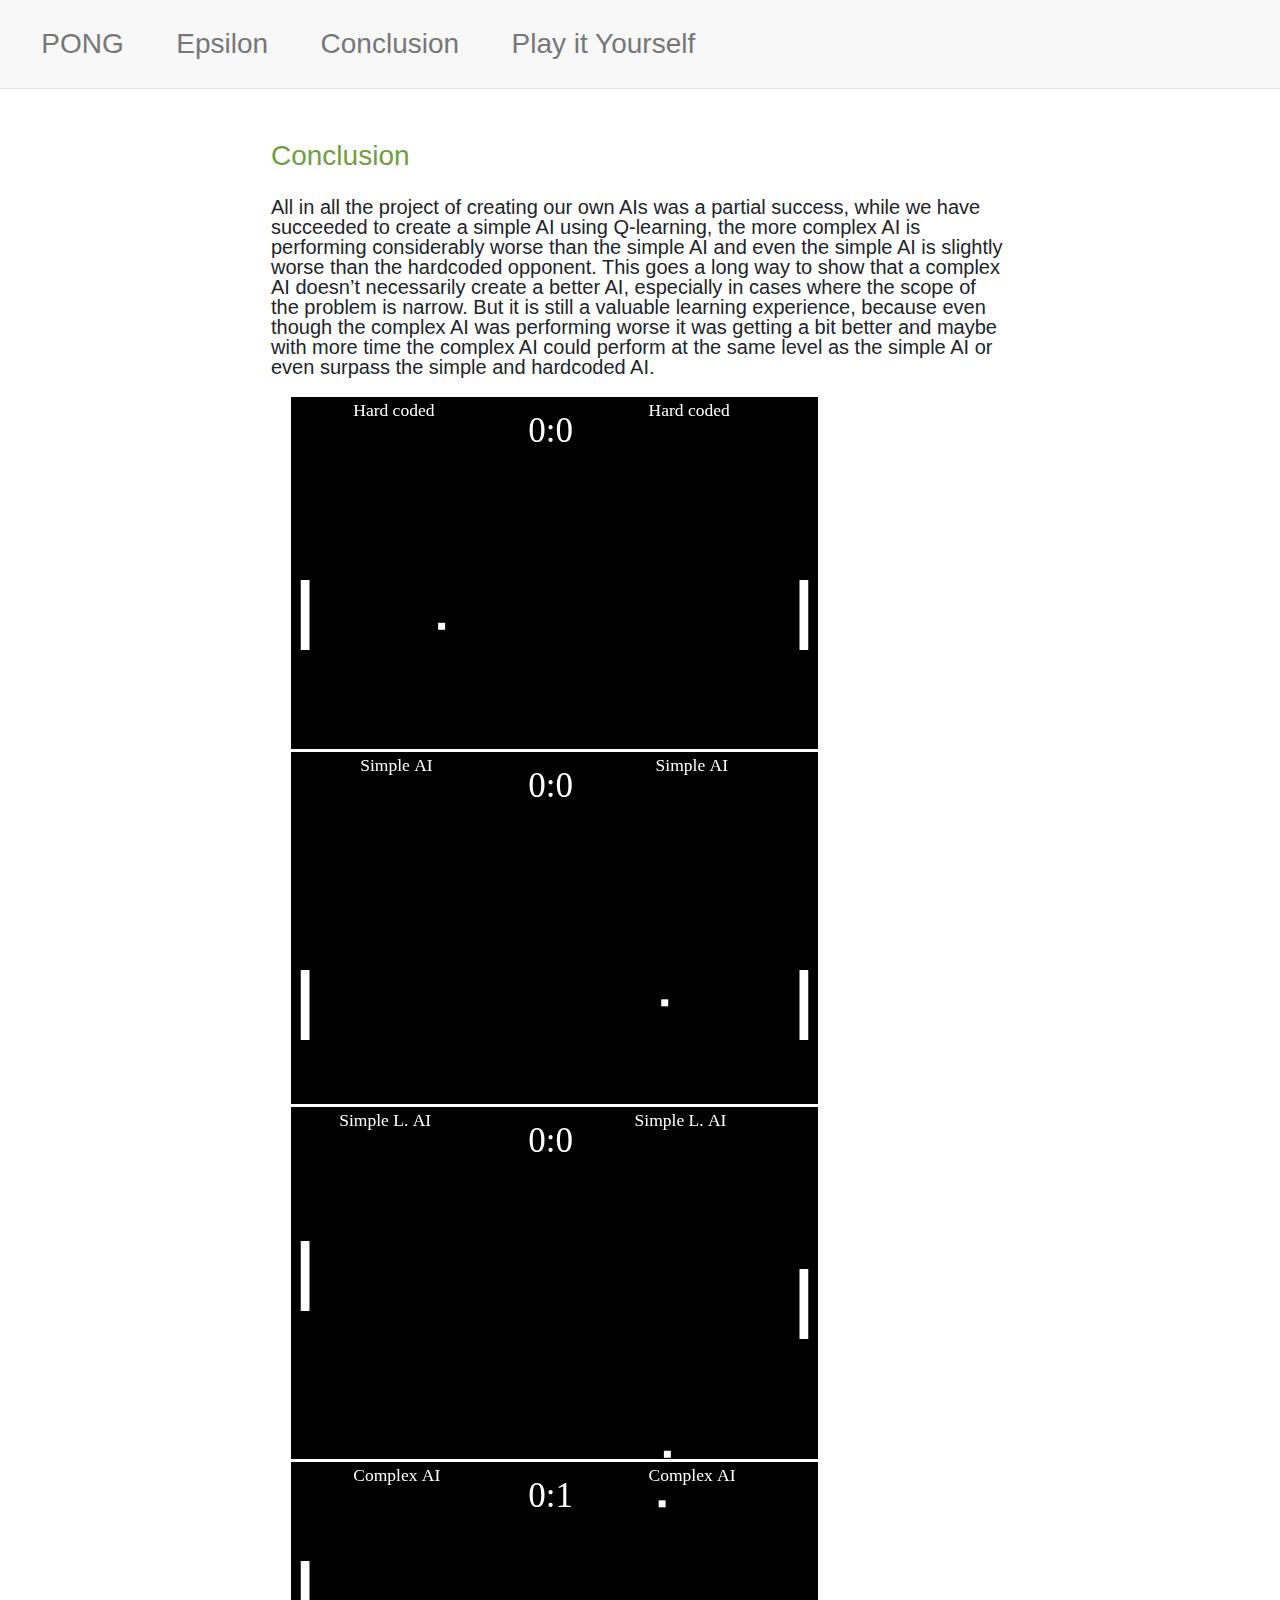
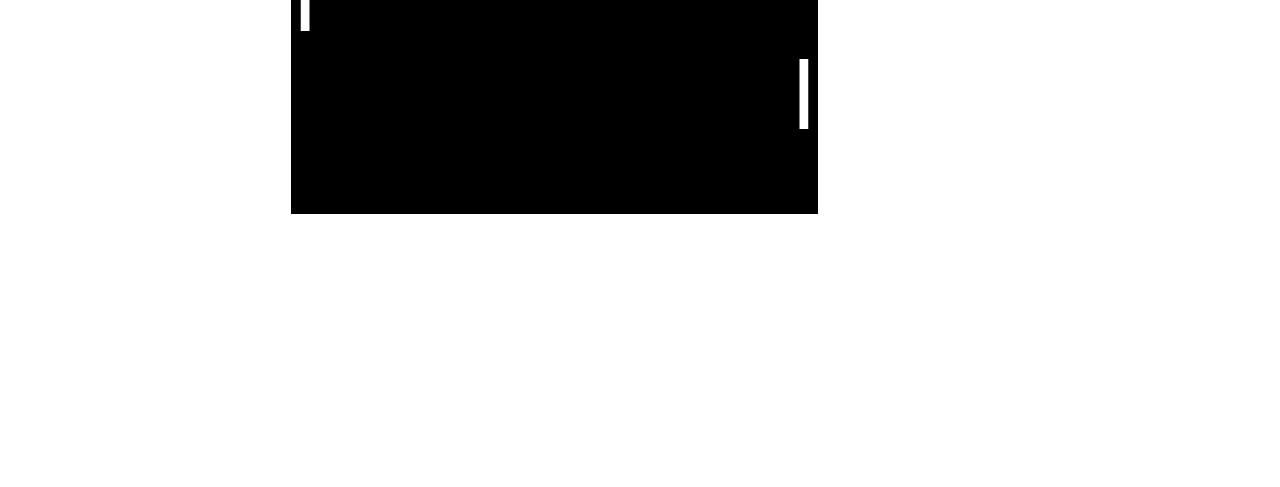
==== conclusion.html @ 90666a68 "update" ====
<!DOCTYPE html>
<html lang="en" dir="ltr">
  <head>
    <meta charset="utf-8"/>
    <title>PONG</title>
    <link rel='stylesheet' href='bootstrap.css'>
    <link rel='stylesheet' href='style.css'>
  </head>
  <body>
    <nav>
      <div class='container'>
        <ul class='menu-main'>
          <li><a href='/pong-ai.github.io/index.html'>PONG</a></li>
          <li><a href='/pong-ai.github.io/epsilon.html'>Epsilon</a></li>
          <li><a href='/pong-ai.github.io/conclusion.html'>Conclusion</a></li>
          <li><a href='/pong-ai.github.io/play-yourself.html'>Play it Yourself</a></li>
        </ul>
      </div>
    </nav>
    <div class='spacer'></div>
    <div id='main-text' class='col-md-8 docs-content'>
        <h2 class='title'>Conclusion</h2>
        <p class='text'>
            <br>All in all the project of creating our own AIs was a partial success, while we have succeeded to create a simple AI using Q-learning, the more complex AI is performing considerably worse than the simple AI and even the simple AI is slightly worse than the hardcoded opponent. This goes a long way to show that a complex AI doesn’t necessarily create a better AI, especially in cases where the scope of the problem is narrow. But it is still a valuable learning experience, because even though the complex AI was performing worse it was getting a bit better and maybe with more time the complex AI could perform at the same level as the simple AI or even surpass the simple and hardcoded AI.  
        </p>
      <div class='pong'>
        <script src="playfield.js"></script>
        <canvas class='text-playfield' id="playfield2" width="525" height="350" style="border:1px solid #000000;"></canvas> <canvas class='text-playfield' id="playfield3" width="525" height="350" style="border:1px solid #000000;"></canvas>
        <script>
          localStorage.clear();
          var playfield2 = new Playfield(document.getElementById('playfield2'), document.getElementById('playfield2').getContext("2d"), 1, 1.00001, 1, 1.01, false, 1.75);
          setInterval(mainLoop, 5, playfield2, 0, 0);
          var playfield3 = new Playfield(document.getElementById('playfield3'), document.getElementById('playfield3').getContext("2d"), 1, 1.00001, 1, 1.1, false, 1.75);
          setInterval(mainLoop, 5, playfield3, 1, 1);
        </script>

        <br><canvas class='text-playfield' id="playfield4" width="525" height="350" style="border:1px solid #000000;"></canvas> <canvas class='text-playfield' id="playfield5" width="525" height="350" style="border:1px solid #000000;"></canvas>
        <script>
          localStorage.clear();
          var playfield4 = new Playfield(document.getElementById('playfield4'), document.getElementById('playfield4').getContext("2d"), 1, 1.001, 1, 1.001, false, 1.75);
          setInterval(mainLoop, 5, playfield4, 2, 2);
          var playfield5 = new Playfield(document.getElementById('playfield5'), document.getElementById('playfield5').getContext("2d"), 1, 1.001, 1, 1.001, false, 1.75);
          setInterval(mainLoop, 5, playfield5, 3, 3);
        </script>
      </div>
    </div>
    <div id='spacer1'></div>
    <div class='footer'></div>
  </body>
</html>
---- style.css ----
html, body, div, span, object, iframe,
h1, h2, h3, h4, h5, h6, p, blockquote, pre,
abbr, address, cite, code,
del, dfn, em, img, ins, kbd, q, samp,
small, strong, sub, sup, var,
b, i,
dl, dt, dd, ol, ul, li,cat
fieldset, form, label, legend, caption, tbody, tfoot, thead, tr, th, td,
article, aside, canvas, details, figcaption, figure,
footer, header, hgroup, menu, nav, section, summary,
time, mark, audio, video {
    margin:0;
    padding:0;

    outline:0;
    font-size:100%;
    vertical-align:baseline;
    background:transparent;
}

body {
    line-height:1;
}

article,aside,details,figcaption,figure,
footer,header,hgroup,menu,nav,section {
    display:block;
}

nav ul {
    list-style:none;
}

blockquote, q {
    quotes:none;
}

blockquote:before, blockquote:after,
q:before, q:after {
    content:'';
    content:none;
}

a {
    margin:0;
    padding:0;
    font-size:100%;
    vertical-align:baseline;
    background:transparent;
}


ins {
    background-color:#ff9;
    color:#000;
    text-decoration:none;
}


mark {
    background-color:#ff9;
    color:#000;
    font-style:italic;
    font-weight:bold;
}

del {
    text-decoration: line-through;
}

abbr[title], dfn[title] {
    border-bottom:1px dotted;
    cursor:help;
}


hr {
    display:block;
    height:1px;
    border:0;
    border-top:1px solid #cccccc;
    margin:1em 0;
    padding:0;
}

input, select {
    vertical-align:middle;
}

/* -------------------------------------- */

.container{
  width: 100%!important;
  height: 87.5px;
  display: inline-block;
  background: #f8f8f8;
  border-style: solid;
  border-width: 0px 0px 1px 0px;
  border-color:#e7e7e7;
  position: fixed;
  max-width: 100%!important;
  box-sizing: unset;
  z-index: 999;
}
.logo{
  height: 87.5px;
  display: block;
  position: relative;
  padding: 0px;
}
.menu-main{
  background: #f8f8f8;
  height: 87.5px;
}
.menu-main li {
  height: 87.5px;
  float: left;
}
.menu-main li a {
  font-size: 28px;
  line-height: 35px;
  display: block;
  padding: 26.25px;
  text-decoration: none;
  color: #777;
  font-family: "Helvetica Neue",Helvetica,Arial,sans-serif;
}
#a-logo{
  padding: 0px;

}
.menu-main li a:hover{
  color: black;
}
.spacer{
  height: 88.5px;
  width: 100%;
}

/* ---------------------------------- */

.page-title{
  margin-top: 2em;
  font-size: 28px;
  margin-bottom: 1.5em;
}

.pong{
  padding: 20px;
  margin-right: auto;
  margin-left: auto;
}
.playfield{
  display: block;
  margin-left: auto;
  margin-right: auto;
}
#spacer1{
  height: 50px;
  width: 100%;
}
#main-text{
  margin-left: auto;
  margin-right: auto;
  width: 60%;
}
.footer{
  height: 200px;
}
.text{
  font-size: 20px;
  margin-top: 15p;
}
.title, h2{
  font-weight: 300!important;
  font-style: normal!important;
  font-size: 28px!important;
  padding-top: 50px;
  padding-bottom: 5px;
  color: #719e40;
}
.list-1{
  margin-top: 15px;
  margin-left: 30px;
  font-size: 20px;
  line-height: 22px;
}
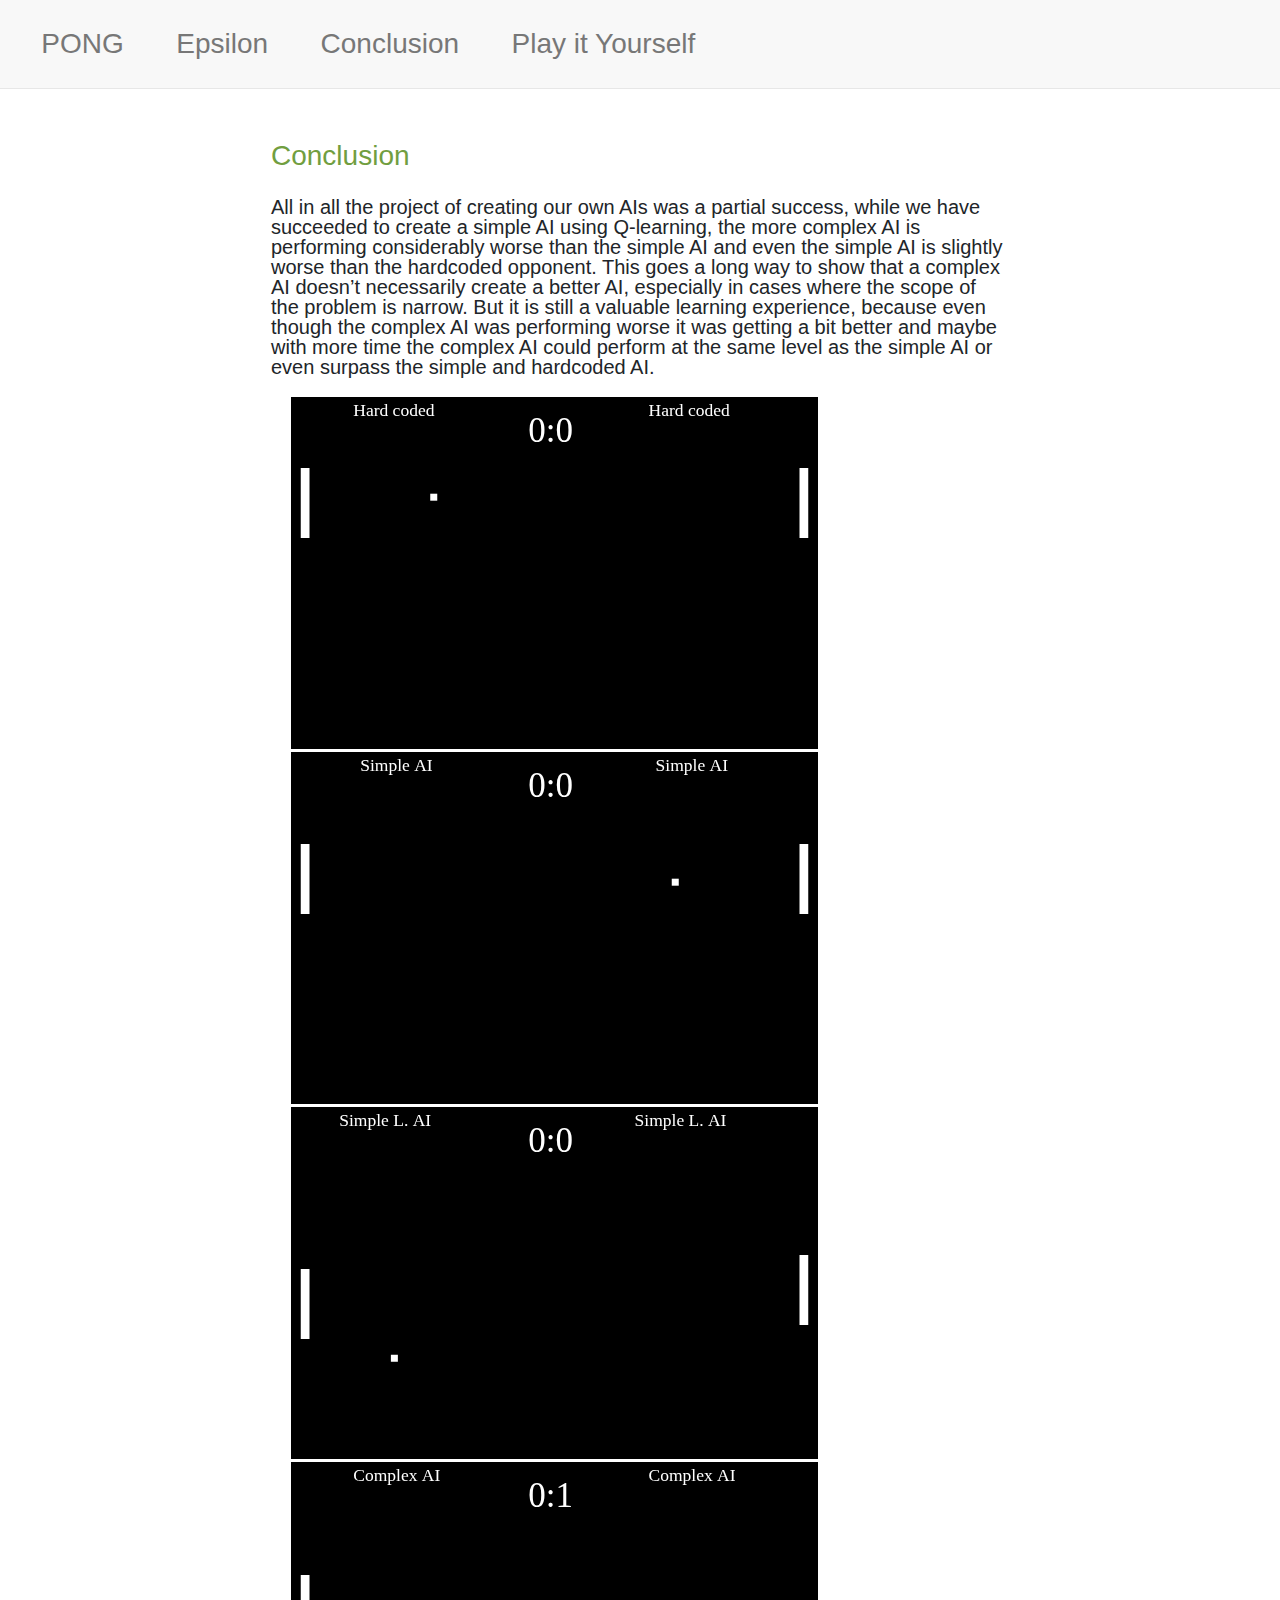
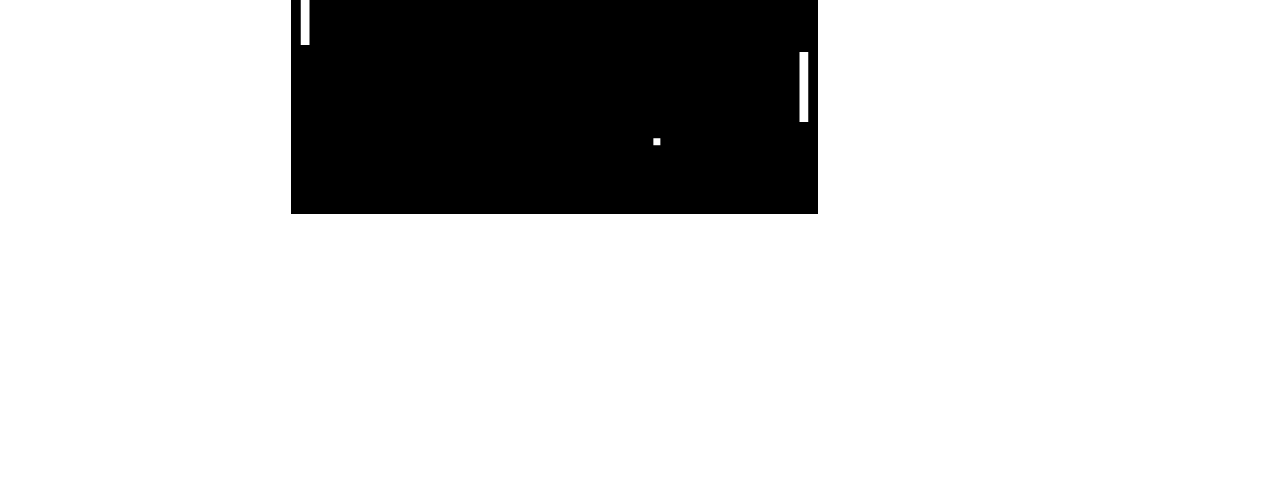
==== commit b990e707: "update" ====
--- a/conclusion.html
+++ b/conclusion.html
@@ -45,6 +45,9 @@
       </div>
     </div>
     <div id='spacer1'></div>
-    <div class='footer'></div>
+    <div class='footer'>
+        
+
+    </div>
   </body>
 </html>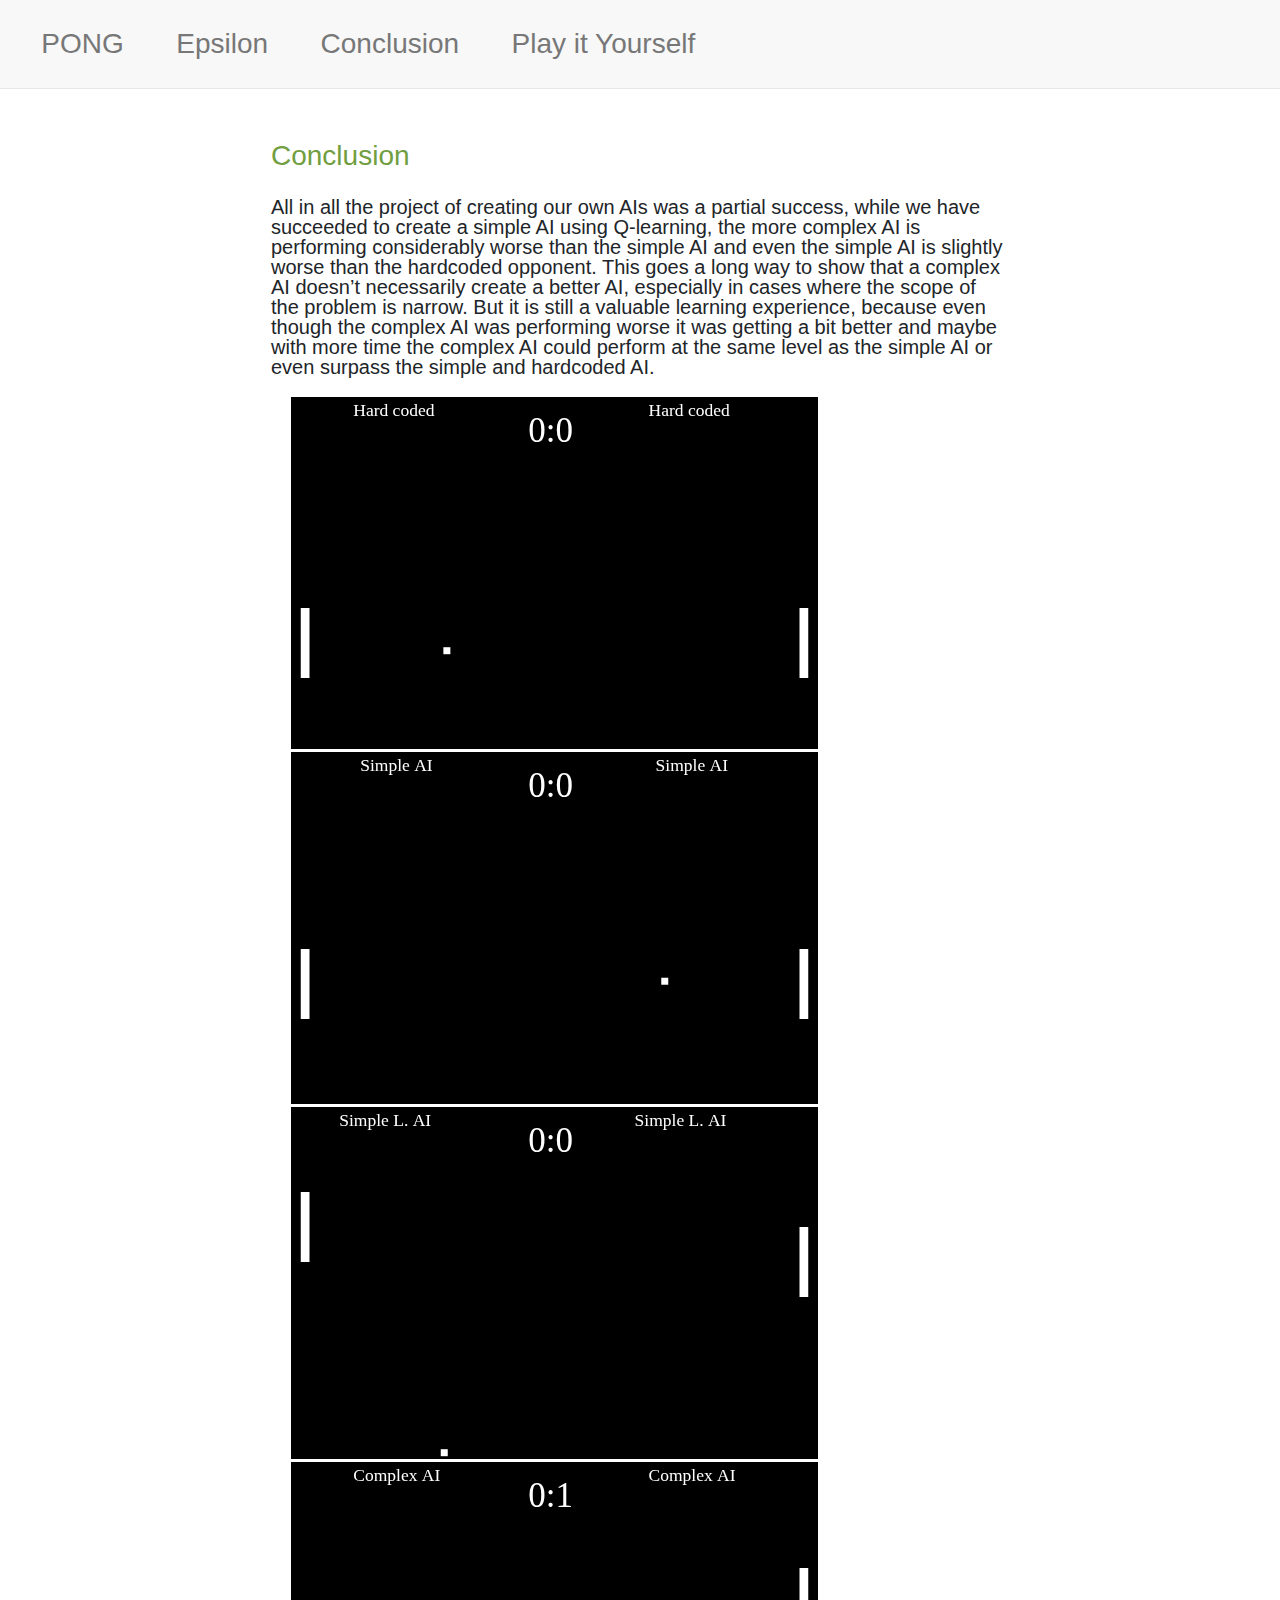
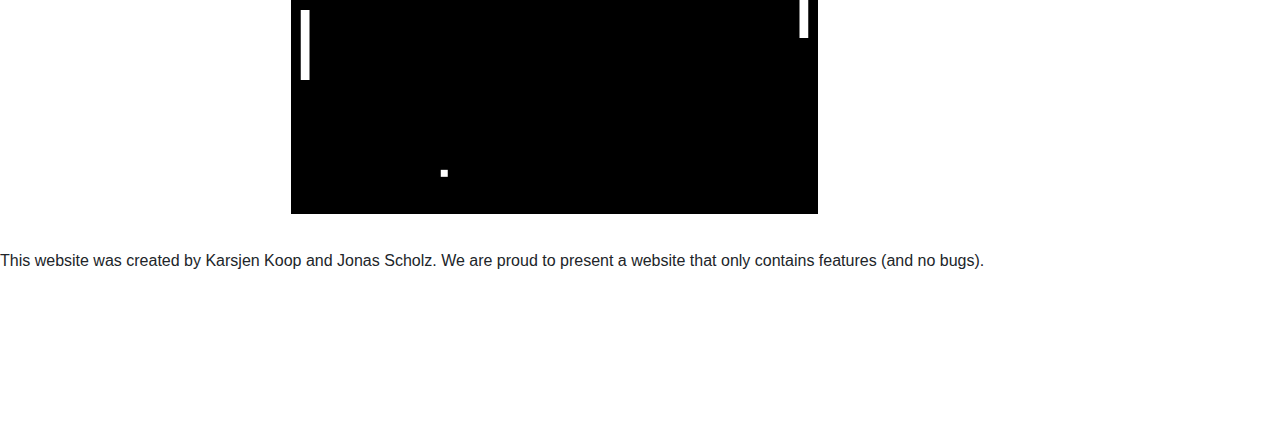
==== commit 8e2fa4ea: "update" ====
--- a/conclusion.html
+++ b/conclusion.html
@@ -44,10 +44,8 @@
         </script>
       </div>
     </div>
-    <div id='spacer1'></div>
     <div class='footer'>
-        
-
-    </div>
+      <br>This website was created by Karsjen Koop and Jonas Scholz. We are proud to present a website that only contains features (and no bugs).
+</div>
   </body>
 </html>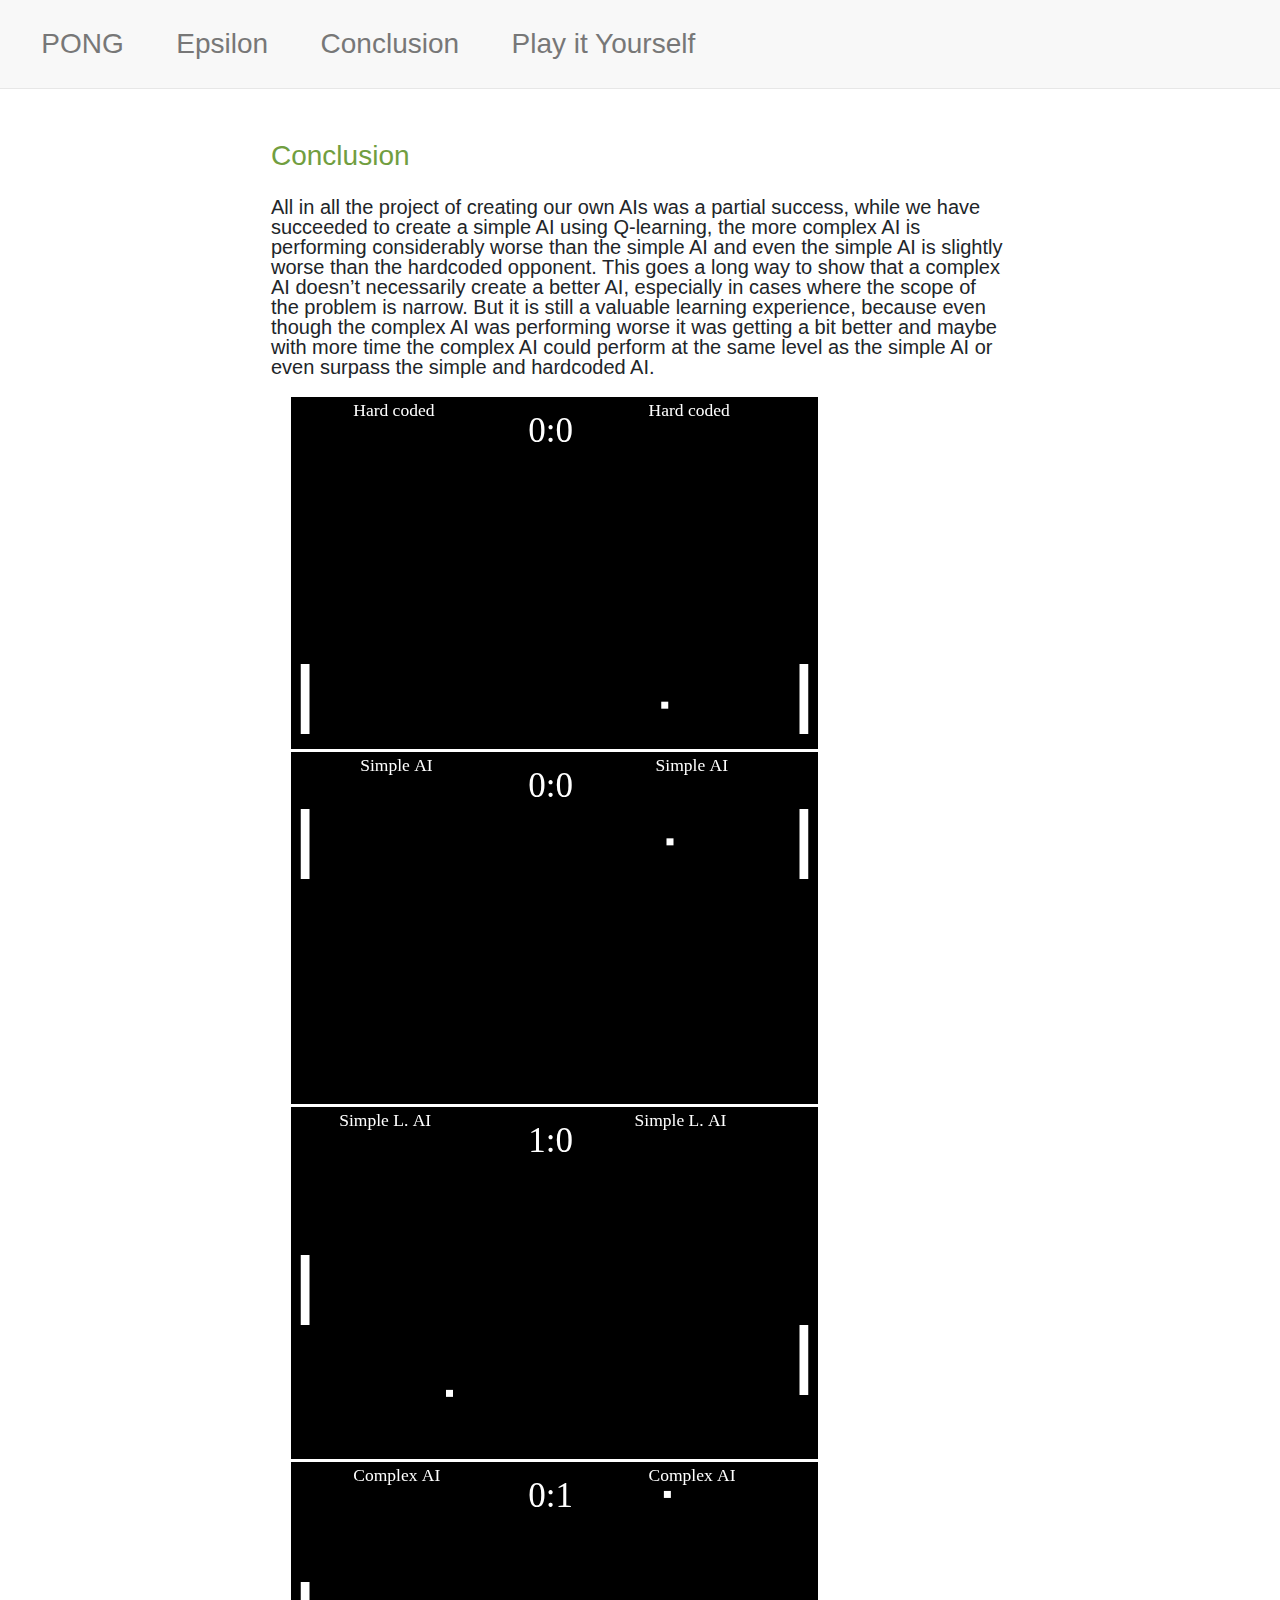
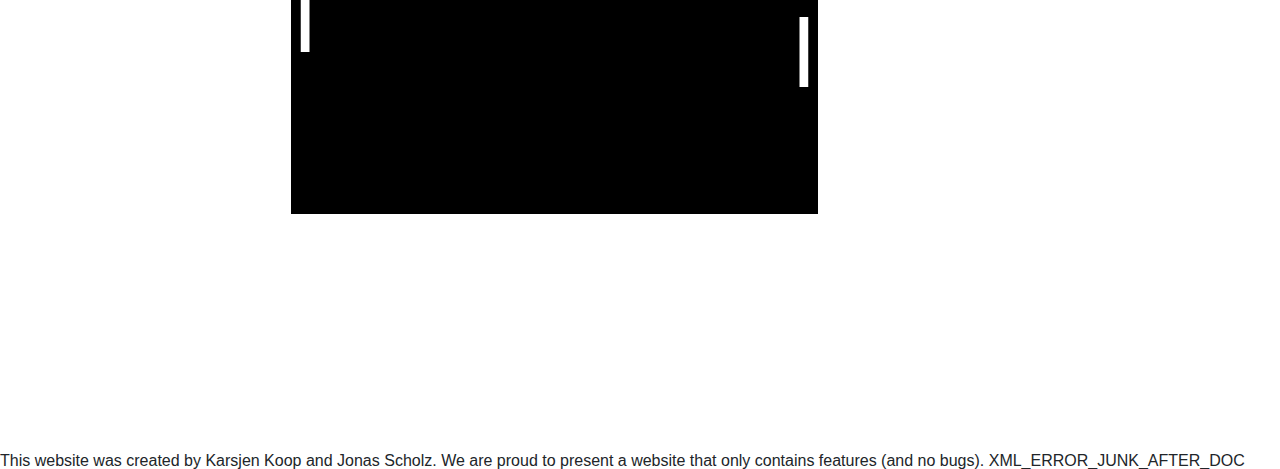
==== commit df295006: "update" ====
--- a/conclusion.html
+++ b/conclusion.html
@@ -45,7 +45,7 @@
       </div>
     </div>
     <div class='footer'>
-      <br>This website was created by Karsjen Koop and Jonas Scholz. We are proud to present a website that only contains features (and no bugs).
+      <br>This website was created by Karsjen Koop and Jonas Scholz. We are proud to present a website that only contains features (and no bugs). XML_ERROR_JUNK_AFTER_DOC
 </div>
   </body>
 </html>--- a/style.css
+++ b/style.css
@@ -165,7 +165,7 @@
   width: 60%;
 }
 .footer{
-  height: 200px;
+  margin-top: 200px;
 }
 .text{
   font-size: 20px;
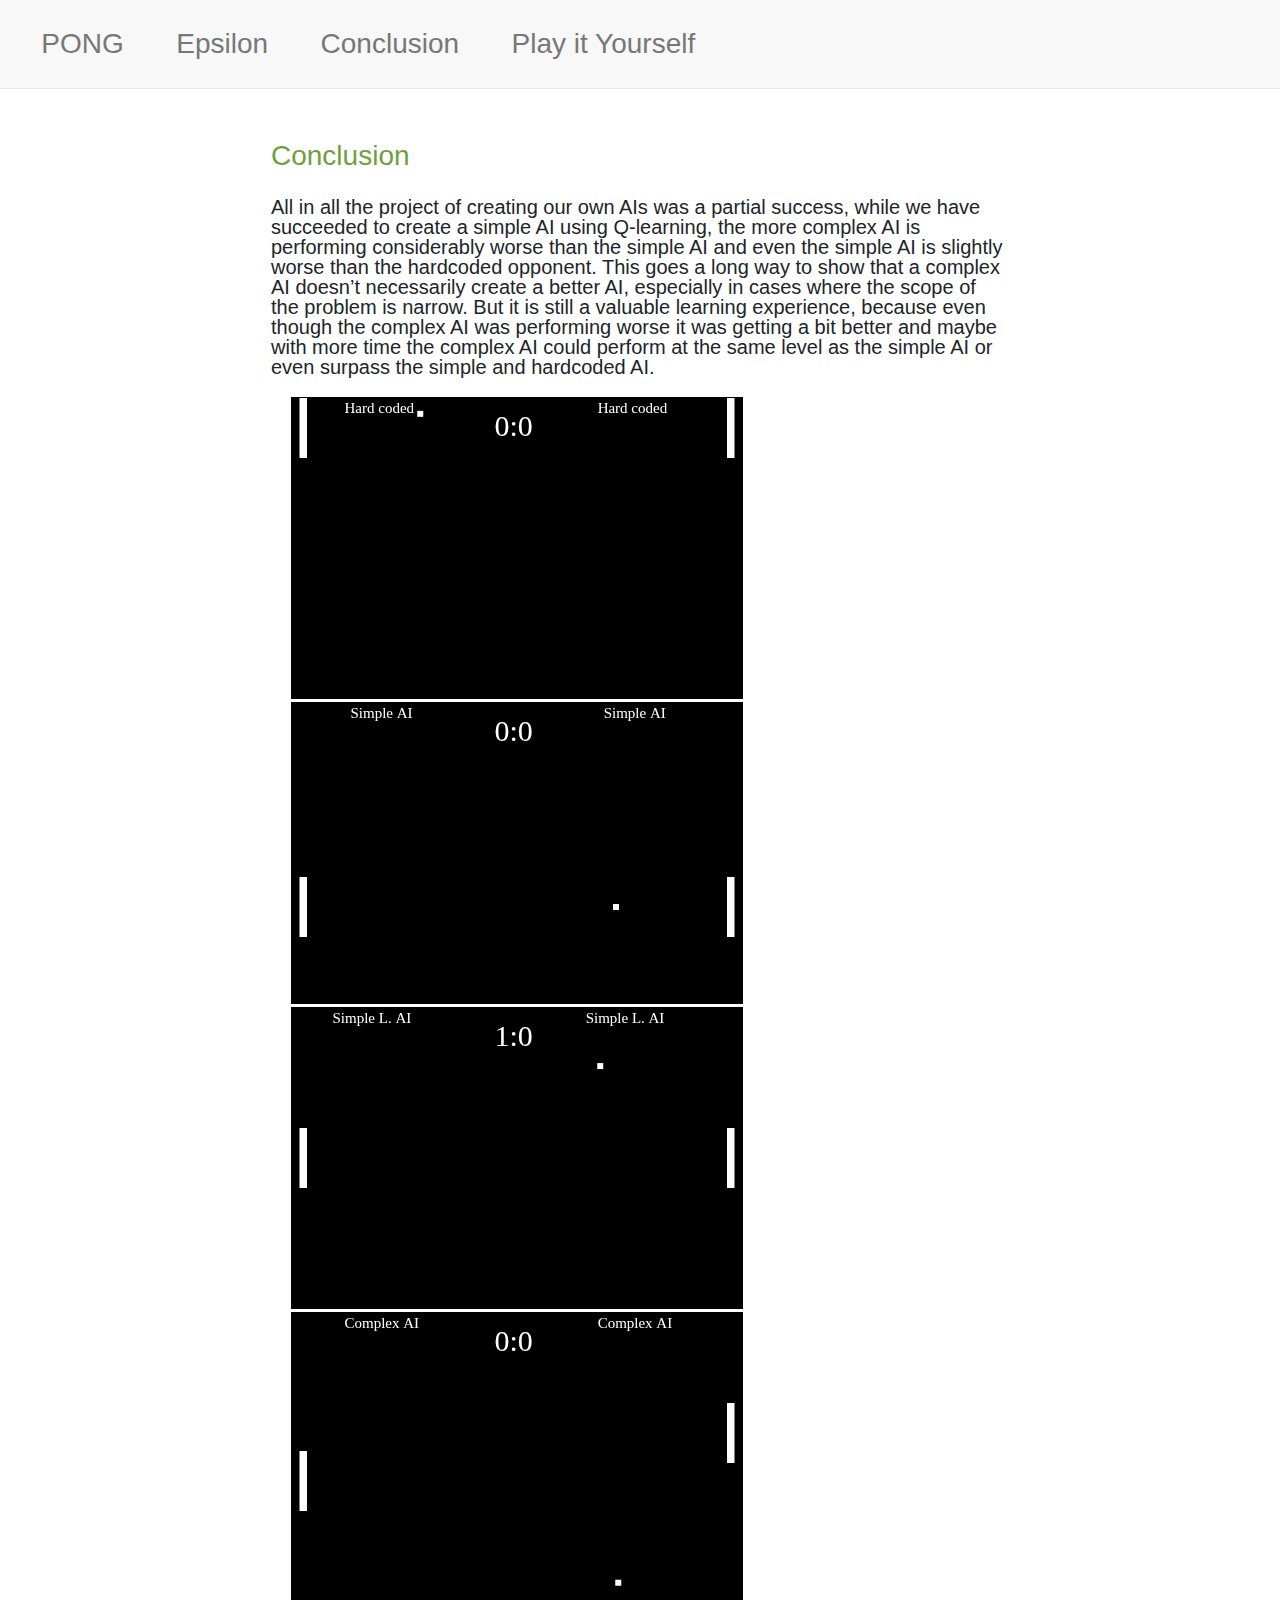
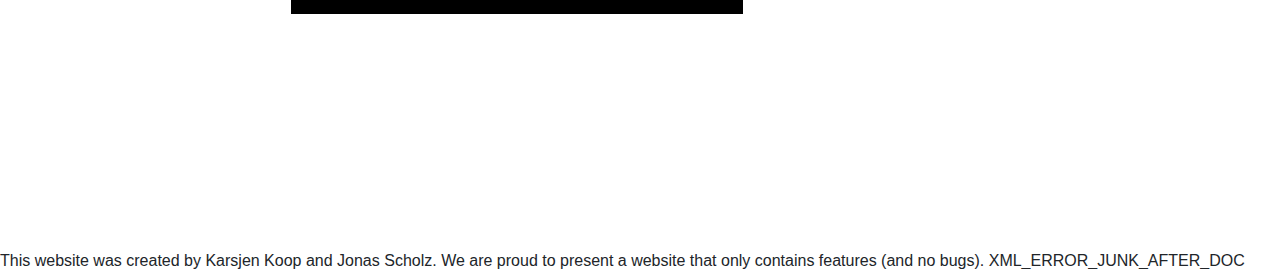
==== commit 70fd5832: "update" ====
--- a/conclusion.html
+++ b/conclusion.html
@@ -25,21 +25,21 @@
         </p>
       <div class='pong'>
         <script src="playfield.js"></script>
-        <canvas class='text-playfield' id="playfield2" width="525" height="350" style="border:1px solid #000000;"></canvas> <canvas class='text-playfield' id="playfield3" width="525" height="350" style="border:1px solid #000000;"></canvas>
+        <canvas class='text-playfield' id="playfield2" width="450" height="300" style="border:1px solid #000000;"></canvas> <canvas class='text-playfield' id="playfield3" width="450" height="300" style="border:1px solid #000000;"></canvas>
         <script>
           localStorage.clear();
-          var playfield2 = new Playfield(document.getElementById('playfield2'), document.getElementById('playfield2').getContext("2d"), 1, 1.00001, 1, 1.01, false, 1.75);
+          var playfield2 = new Playfield(document.getElementById('playfield2'), document.getElementById('playfield2').getContext("2d"), 1, 1.00001, 1, 1.01, false, 1.5);
           setInterval(mainLoop, 5, playfield2, 0, 0);
-          var playfield3 = new Playfield(document.getElementById('playfield3'), document.getElementById('playfield3').getContext("2d"), 1, 1.00001, 1, 1.1, false, 1.75);
+          var playfield3 = new Playfield(document.getElementById('playfield3'), document.getElementById('playfield3').getContext("2d"), 1, 1.00001, 1, 1.1, false, 1.5);
           setInterval(mainLoop, 5, playfield3, 1, 1);
         </script>
 
-        <br><canvas class='text-playfield' id="playfield4" width="525" height="350" style="border:1px solid #000000;"></canvas> <canvas class='text-playfield' id="playfield5" width="525" height="350" style="border:1px solid #000000;"></canvas>
+        <br><canvas class='text-playfield' id="playfield4" width="450" height="300" style="border:1px solid #000000;"></canvas> <canvas class='text-playfield' id="playfield5" width="450" height="300" style="border:1px solid #000000;"></canvas>
         <script>
           localStorage.clear();
-          var playfield4 = new Playfield(document.getElementById('playfield4'), document.getElementById('playfield4').getContext("2d"), 1, 1.001, 1, 1.001, false, 1.75);
+          var playfield4 = new Playfield(document.getElementById('playfield4'), document.getElementById('playfield4').getContext("2d"), 1, 1.001, 1, 1.001, false, 1.5);
           setInterval(mainLoop, 5, playfield4, 2, 2);
-          var playfield5 = new Playfield(document.getElementById('playfield5'), document.getElementById('playfield5').getContext("2d"), 1, 1.001, 1, 1.001, false, 1.75);
+          var playfield5 = new Playfield(document.getElementById('playfield5'), document.getElementById('playfield5').getContext("2d"), 1, 1.001, 1, 1.001, false, 1.5);
           setInterval(mainLoop, 5, playfield5, 3, 3);
         </script>
       </div>
